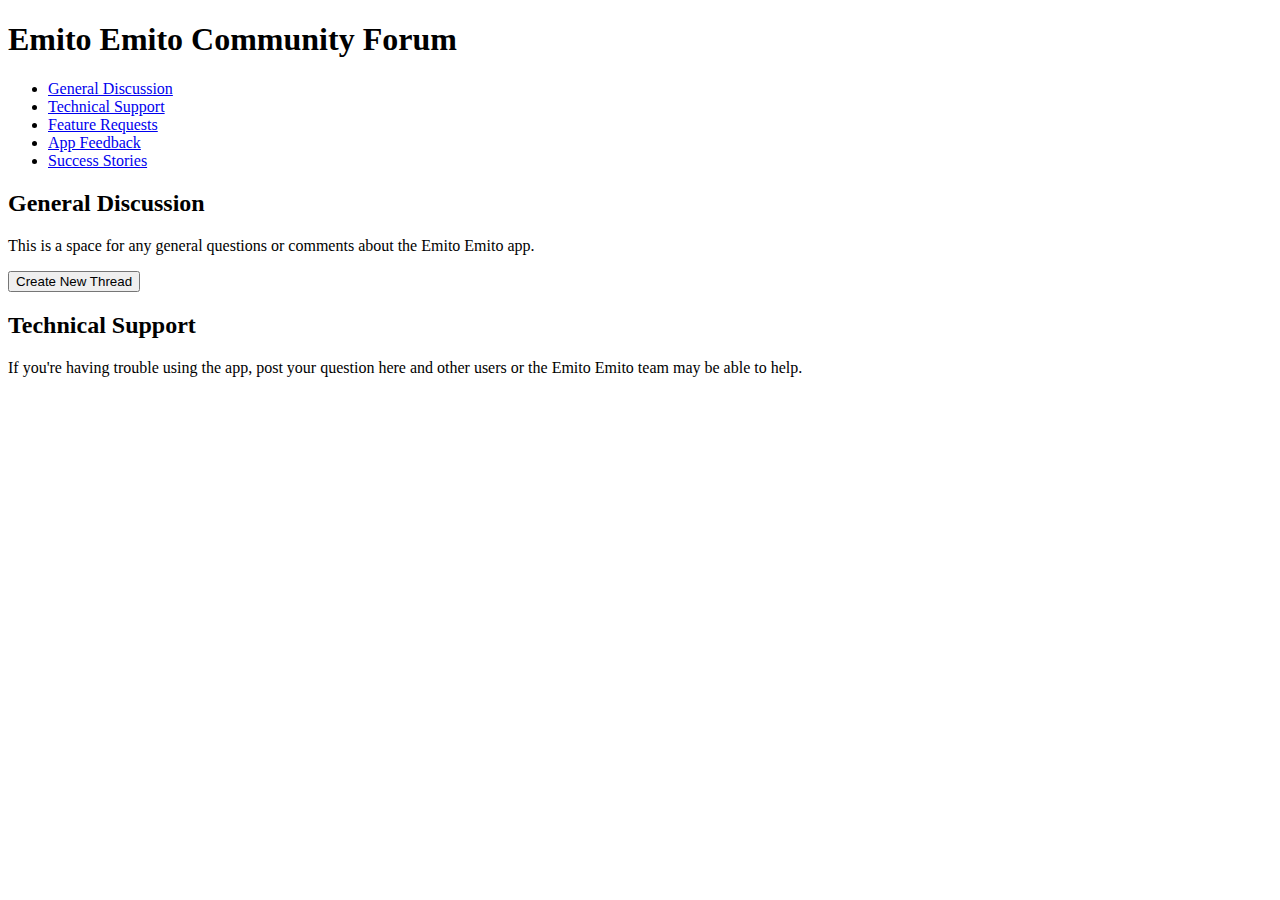
==== community.html @ 6ec324ed "new pages" ====
<!DOCTYPE html>
<html lang="en">
<head>
    <meta charset="UTF-8">
    <meta name="viewport" content="width=device-width, initial-scale=1.0">
    <title>Emito Emito Community Forum</title>
    <link rel="stylesheet" href="style.css">
</head>
<body>
    <header>
        <h1>Emito Emito Community Forum</h1>
    </header>
    <main>
        <nav>
            <ul>
                <li><a href="#general-discussion">General Discussion</a></li>
                <li><a href="#technical-support">Technical Support</a></li>
                <li><a href="#feature-requests">Feature Requests</a></li>
                <li><a href="#app-feedback">App Feedback</a></li>
                <li><a href="#success-stories">Success Stories</a></li>
            </ul>
        </nav>
        <section id="general-discussion">
            <h2>General Discussion</h2>
            <p>This is a space for any general questions or comments about the Emito Emito app.</p>
            <div id="discussion-threads">
                </div>
            <button onclick="createNewThread()">Create New Thread</button>
        </section>
        <section id="technical-support">
            <h2>Technical Support</h2>
            <p>If you're having trouble using the app, post your question here and other users or the Emito Emito team may be able to help.</p>
            </section>
        </main>
    <script src="script.js"></script>
</body>
</html>
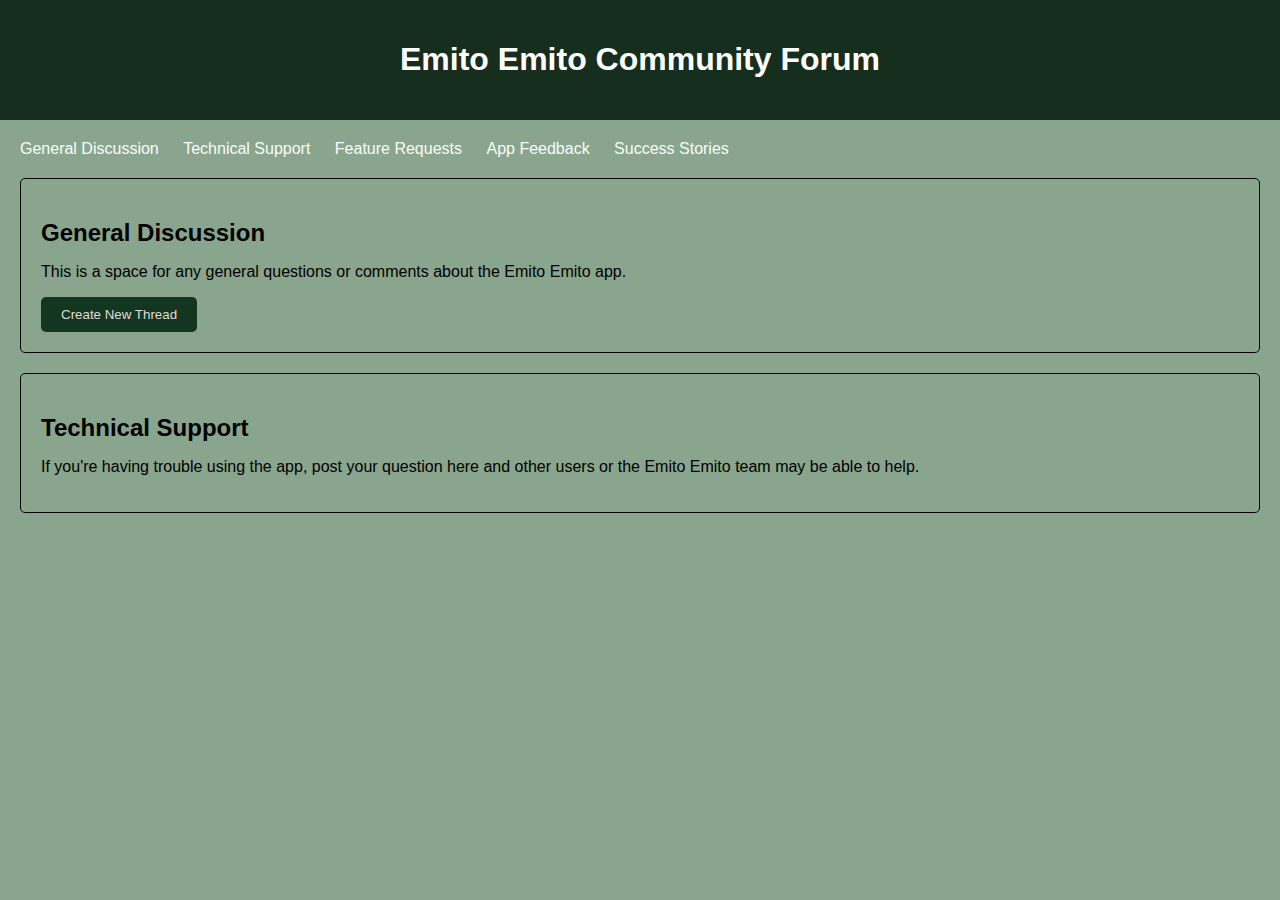
==== commit 505c357e: "pages" ====
--- a/community.html
+++ b/community.html
@@ -4,7 +4,7 @@
     <meta charset="UTF-8">
     <meta name="viewport" content="width=device-width, initial-scale=1.0">
     <title>Emito Emito Community Forum</title>
-    <link rel="stylesheet" href="style.css">
+    <link rel="stylesheet" href="assets/css/style2.css">
 </head>
 <body>
     <header>
--- a/assets/css/style2.css
+++ b/assets/css/style2.css
@@ -0,0 +1,113 @@
+    body {
+        font-family: sans-serif;
+        margin: 0;
+        padding: 0;
+        background-color: #89a58d;
+    }
+    
+    header {
+        background-color: #162e1e;
+        padding: 20px;
+        text-align: center;
+        color: #ffff;
+    }
+    
+    h1 {
+        font-size: 2em;
+        animation: title-anim 2s ease-in-out infinite alternate;
+    }
+    
+    @keyframes title-anim {
+        from {
+        transform: scale(1);
+        }
+        to {
+        transform: scale(1.1);
+        }
+    }
+    
+    main {
+        padding: 20px;
+        
+    }
+    
+    nav {
+        display: flex;
+        justify-content: space-between;
+        margin-bottom: 20px;
+    }
+    
+    nav ul {
+        list-style: none;
+        padding: 0;
+        margin: 0;
+        color: #ffff;
+    }
+    
+    nav li {
+        display: inline-block;
+        margin-right: 20px;
+        color:#ffff
+    }
+    
+    nav a {
+        text-decoration: none;
+        color: #f9fdfb;
+        transition: color 0.2s ease-in-out;
+    }
+    
+    nav a:hover {
+        color: #f3f7f3;
+    }
+    
+    section {
+        border: 1px solid #030303;
+        border-radius: 5px;
+        padding: 20px;
+        margin-bottom: 20px;
+        animation: section-appear 1s ease-in-out forwards;
+    }
+    
+    @keyframes section-appear {
+        from {
+        opacity: 0;
+        transform: translateY(20px);
+        }
+        to {
+        opacity: 1;
+        transform: translateY(0);
+        }
+    }
+    
+    h2 {
+        margin-bottom: 10px;
+    }
+    
+    button {
+        background-color: #123620;
+        color: #e0dada;
+        padding: 10px 20px;
+        border: none;
+        border-radius: 5px;
+        cursor: pointer;
+        transition: background-color 0.2s ease-in-out;
+        animation: button-pulse 1s ease-in-out infinite alternate;
+    }
+    
+    @keyframes button-pulse {
+        from {
+        transform: scale(1);
+        }
+        to {
+        transform: scale(1.05);
+        }
+    }
+    
+    button:hover {
+        background-color: #154021;
+    }
+
+
+
+
+
